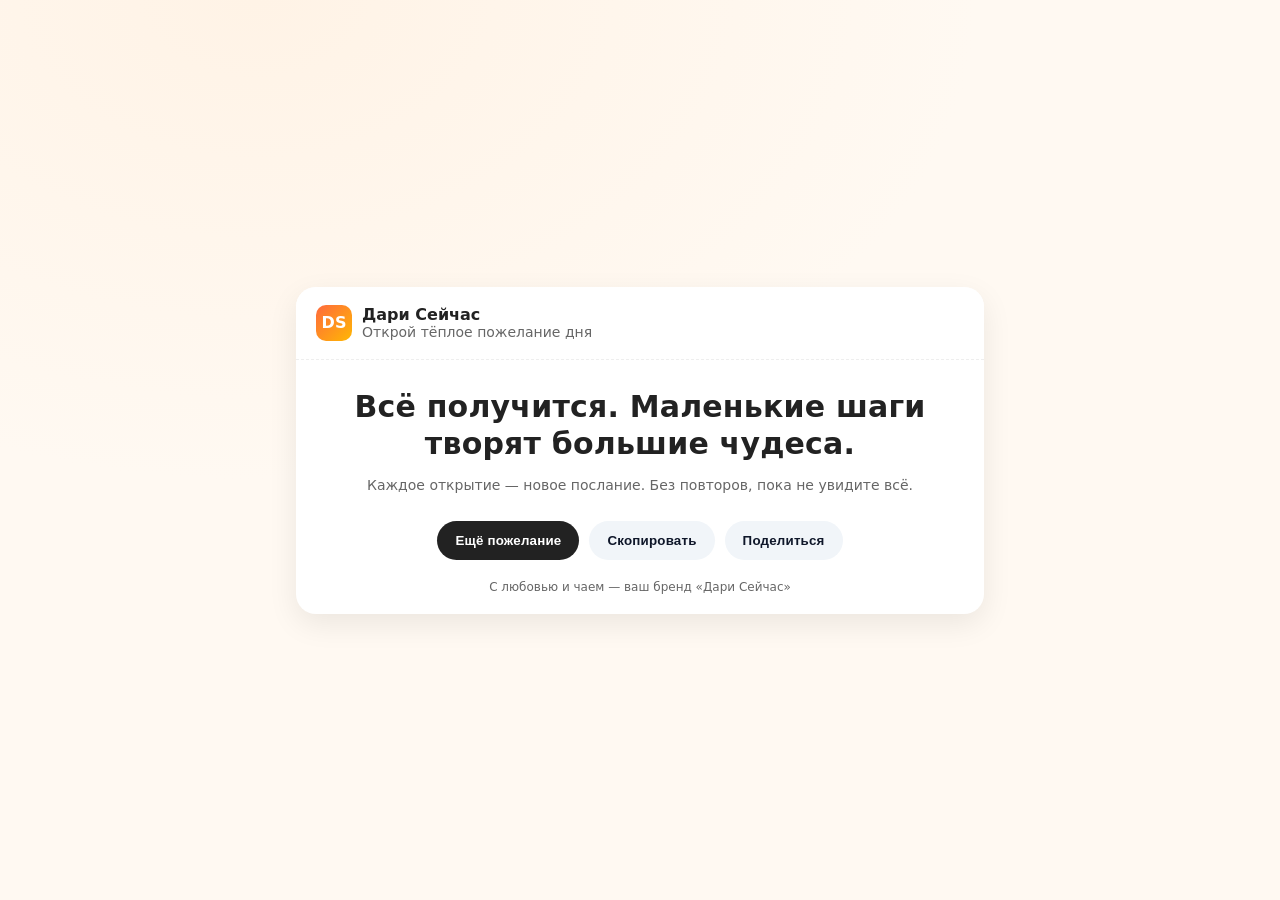
==== index.html @ bd73624b "Fix wishes page and prepare it for GitHub Pages - Remove stray backslash that broke the whole script" ====
<!DOCTYPE html>
<html lang="ru">
<head>
  <meta charset="UTF-8" />
  <meta name="viewport" content="width=device-width, initial-scale=1" />
  <title>Дари Сейчас — Тёплое пожелание</title>
  <meta name="description" content="Откройте тёплое пожелание дня от бренда «Дари Сейчас». Новое сообщение при каждом открытии и без повторов, пока не увидите все!" />
  <style>
    :root {
      --bg: #fff9f2;
      --card: #ffffff;
      --ink: #222222;
      --sub: #666666;
      --brand: #ff6a3d;  /* акцент */
      --accent: #06b6d4; /* второй акцент */
      --radius: 20px;
      --glow1: #fff3e6;
      --glow2: #eefbff;
      --line: #eeeeee;
      --btn2-bg: #f1f5f9;
      --btn2-ink: #0f172a;
    }
    /* тёмная тема: ?theme=dark */
    :root[data-theme="dark"] {
      --bg: #0b1220;
      --card: #0f172a;
      --ink: #e5e7eb;
      --sub: #94a3b8;
      --glow1: #1a2336;
      --glow2: #0f2233;
      --line: #1f2a3d;
      --btn2-bg: #1e293b;
      --btn2-ink: #e5e7eb;
    }
    html, body { height: 100%; }
    body {
      margin: 0; font-family: system-ui, -apple-system, Segoe UI, Roboto, Ubuntu, Cantarell, Noto Sans, "Helvetica Neue", Arial, "Apple Color Emoji", "Segoe UI Emoji";
      background: radial-gradient(1200px 800px at 20% 0%, var(--glow1) 0%, var(--bg) 60%),
                  radial-gradient(900px 600px at 100% 100%, var(--glow2) 0%, var(--bg) 40%);
      color: var(--ink);
      display: grid; place-items: center;
    }
    .wrap { width: min(720px, 100%); padding: 16px; box-sizing: border-box; }
    .card {
      background: var(--card);
      border-radius: var(--radius);
      box-shadow: 0 10px 30px rgba(0,0,0,.08);
      overflow: hidden;
      position: relative;
    }
    .brand {
      display:flex; align-items:center; gap:10px; padding: 18px 20px; border-bottom: 1px dashed var(--line); background: var(--card);
    }
    .logo {
      width: 36px; height: 36px; border-radius: 10px; background: linear-gradient(135deg,var(--brand),#ffb703); display:grid;place-items:center; color:white; font-weight: 800;
    }
    .brand .title { font-weight: 700; }
    .brand .subtitle { color: var(--sub); font-size: 14px; }
    .content { padding: 28px 22px 8px 22px; text-align: center; }
    .aff {
      font-size: clamp(22px, 3.2vw, 30px);
      line-height: 1.25; font-weight: 750; letter-spacing: 0.2px;
    }
    .hint { color: var(--sub); margin-top: 14px; font-size: 14px; }
    .actions { display:flex; flex-wrap:wrap; gap:10px; justify-content:center; padding: 20px; }
    button {
      border: none; border-radius: 999px; padding: 12px 18px; cursor: pointer; font-weight: 700; letter-spacing: .2px;
      background: var(--ink); color: var(--card); transition: transform .05s ease, box-shadow .2s ease;
    }
    button.secondary { background: var(--btn2-bg); color: var(--btn2-ink); }
    button:active { transform: translateY(1px); }
    .footer { text-align:center; color: var(--sub); font-size: 12px; padding: 0 18px 20px; }

    /* простая анимация конфетти-эмодзи */
    .confetti { position: absolute; inset: 0; pointer-events:none; overflow:hidden; }
    .piece { position:absolute; font-size: 22px; opacity: 0; animation: boom 1200ms ease-out forwards; }
    @keyframes boom { from { transform: translate(0,0) rotate(0deg); opacity: 1; } to { transform: translate(var(--tx), var(--ty)) rotate(var(--rot)); opacity: 0; } }

    /* режим компакт для маленьких экранов QR */
    @media (max-width: 380px) { .brand .subtitle{ display:none; } .actions{ gap:8px; } button{ padding:11px 14px; font-size:14px; } }
  </style>
</head>
<body>
  <div class="wrap">
    <div class="card" id="card">
      <div class="brand">
        <div class="logo" aria-hidden="true">DS</div>
        <div>
          <div class="title">Дари Сейчас</div>
          <div class="subtitle">Открой тёплое пожелание дня</div>
        </div>
      </div>
      <div class="content">
        <div class="aff" id="aff">…</div>
        <div class="hint" id="hint">Каждое открытие — новое послание. Без повторов, пока не увидите всё.</div>
      </div>
      <div class="actions">
        <button id="moreBtn">Ещё пожелание</button>
        <button id="copyBtn" class="secondary">Скопировать</button>
        <button id="shareBtn" class="secondary">Поделиться</button>
      </div>
      <div class="footer">С любовью и чаем — ваш бренд «Дари Сейчас»</div>
      <div class="confetti" id="confetti" aria-hidden="true"></div>
    </div>
  </div>

  <script>
    /**
     * НАСТРОЙКИ
     * Можно указать набор через параметр URL ?set=newyear|birthday|kids|tea|default
     * Пример: https://usmanovaalisa-maker.github.io/wallpapers/?set=newyear
     */
    const SETS = {
      default: [
        "Ты — самый добрый повод улыбнуться сегодня.",
        "Пусть этот чай согреет мечту и приблизит её на шаг.",
        "Всё получится. Маленькие шаги творят большие чудеса.",
        "Ты делаешь этот мир вкуснее и теплее.",
        "Сегодня — отличный день начать с улыбки.",
        "Бери с полки радость — она твоя!",
        "Вдох — спокойствие, выдох — благодарность.",
        "Чашка чая и добрые мысли — идеальная суперсила.",
        "Ты — подарок для тех, кто рядом.",
        "Сладкие моменты дня уже в пути к тебе."
      ],
      newyear: [
        "Новый год — новая глава, наполни её радостью.",
        "Пусть желания сбудутся быстрее, чем тает снежинка на ладони.",
        "Символ года приносит удачу тем, кто улыбается первым.",
        "В каждый день — по маленькому чуду!" 
      ],
      birthday: [
        "Сегодня твой день — лови счастье пригоршнями!",
        "Пусть свечи исполнят всё задуманное.",
        "Ты — главный герой своего праздника.",
        "Сделай желание — вселенная уже слушает." 
      ],
      kids: [
        "Ты супер! И точка.",
        "Сегодняшняя улыбка — твоя суперсила.",
        "Делись конфеткой, и счастья станет больше!",
        "Играй, мечтай, сияй!" 
      ],
      tea: [
        "Глоток тепла — и день становится мягче.",
        "Пей чай, а не переживания.",
        "С каждой чашкой — больше спокойствия и уюта.",
        "Тёплые мысли завариваются первыми." 
      ]
    };

    const params = new URLSearchParams(location.search);
    const setKey = (params.get('set') || 'default').toLowerCase();
    const MESSAGES = (SETS[setKey] || SETS.default).slice();

    // Версия пула (менять при обновлении списков, чтобы сбрасывался localStorage)
    const POOL_VERSION = `v1-${setKey}`;

    // Элементы
    const affEl = document.getElementById('aff');
    const moreBtn = document.getElementById('moreBtn');
    const copyBtn = document.getElementById('copyBtn');
    const shareBtn = document.getElementById('shareBtn');
    const confettiEl = document.getElementById('confetti');

    // Инициализация пула без повторов: тасуем список и показываем по очереди, пока не кончится.
    // localStorage может быть недоступен (инкогнито, заблокированные cookies) — тогда просто не запоминаем
    function loadPool() {
      let saved = null;
      try { saved = JSON.parse(localStorage.getItem('affirmationPool') || 'null'); } catch(e){}
      if (saved && saved.version === POOL_VERSION && Array.isArray(saved.items) && typeof saved.index === 'number') {
        return saved;
      }
      const items = shuffle(MESSAGES.slice());
      const pool = { version: POOL_VERSION, items, index: 0 };
      savePool(pool);
      return pool;
    }

    function savePool(pool){ try { localStorage.setItem('affirmationPool', JSON.stringify(pool)); } catch(e){} }

    function shuffle(arr){
      for (let i = arr.length - 1; i > 0; i--) {
        const j = Math.floor(Math.random() * (i + 1));
        [arr[i], arr[j]] = [arr[j], arr[i]];
      }
      return arr;
    }

    let pool = loadPool();

    function nextMessage() {
      // если дошли до конца — тасуем заново без повторов
      if (pool.index >= pool.items.length) {
        pool.items = shuffle(MESSAGES.slice());
        pool.index = 0;
      }
      const msg = pool.items[pool.index++];
      savePool(pool);
      renderMessage(msg);
    }

    function renderMessage(text){
      affEl.textContent = text;
      burst();
    }

    function burst(){
      // простое конфетти на эмодзи без библиотек
      const icons = ['✨','🎉','💫','🍬','🌟','🎈'];
      for(let i=0;i<16;i++){
        const span = document.createElement('span');
        span.className = 'piece';
        span.textContent = icons[Math.floor(Math.random()*icons.length)];
        span.style.left = (50 + (Math.random()*20-10)) + '%';
        span.style.top = '40%';
        span.style.setProperty('--tx', (Math.random()*200-100) + 'px');
        span.style.setProperty('--ty', (200 + Math.random()*200) + 'px');
        span.style.setProperty('--rot', (Math.random()*720-360) + 'deg');
        confettiEl.appendChild(span);
        setTimeout(()=> span.remove(), 1300);
      }
    }

    // Кнопки
    moreBtn.addEventListener('click', nextMessage);
    copyBtn.addEventListener('click', async ()=>{
      try { await navigator.clipboard.writeText(affEl.textContent.trim());
        flash(copyBtn, 'Скопировано!'); } catch(e){ flash(copyBtn, 'Не удалось скопировать'); }
    });
    shareBtn.addEventListener('click', async ()=>{
      const text = affEl.textContent.trim() + ' — с любовью от «Дари Сейчас»';
      if (navigator.share) {
        try { await navigator.share({ title: 'Пожелание дня', text }); } catch(e){}
      } else { try { await navigator.clipboard.writeText(text); } catch(e){} flash(shareBtn, 'Скопировано для отправки'); }
    });

    function flash(btn, label){
      const prev = btn.textContent; btn.textContent = label; btn.disabled = true;
      setTimeout(()=>{ btn.textContent = prev; btn.disabled = false; }, 1100);
    }

    // Показ при загрузке
    nextMessage();

    // Если нужно: смена темы через ?theme=dark
    (function themeFromURL(){
      const t = (params.get('theme')||'').toLowerCase();
      if (t === 'dark') document.documentElement.dataset.theme = 'dark';
    })();
  </script>
</body>
</html>
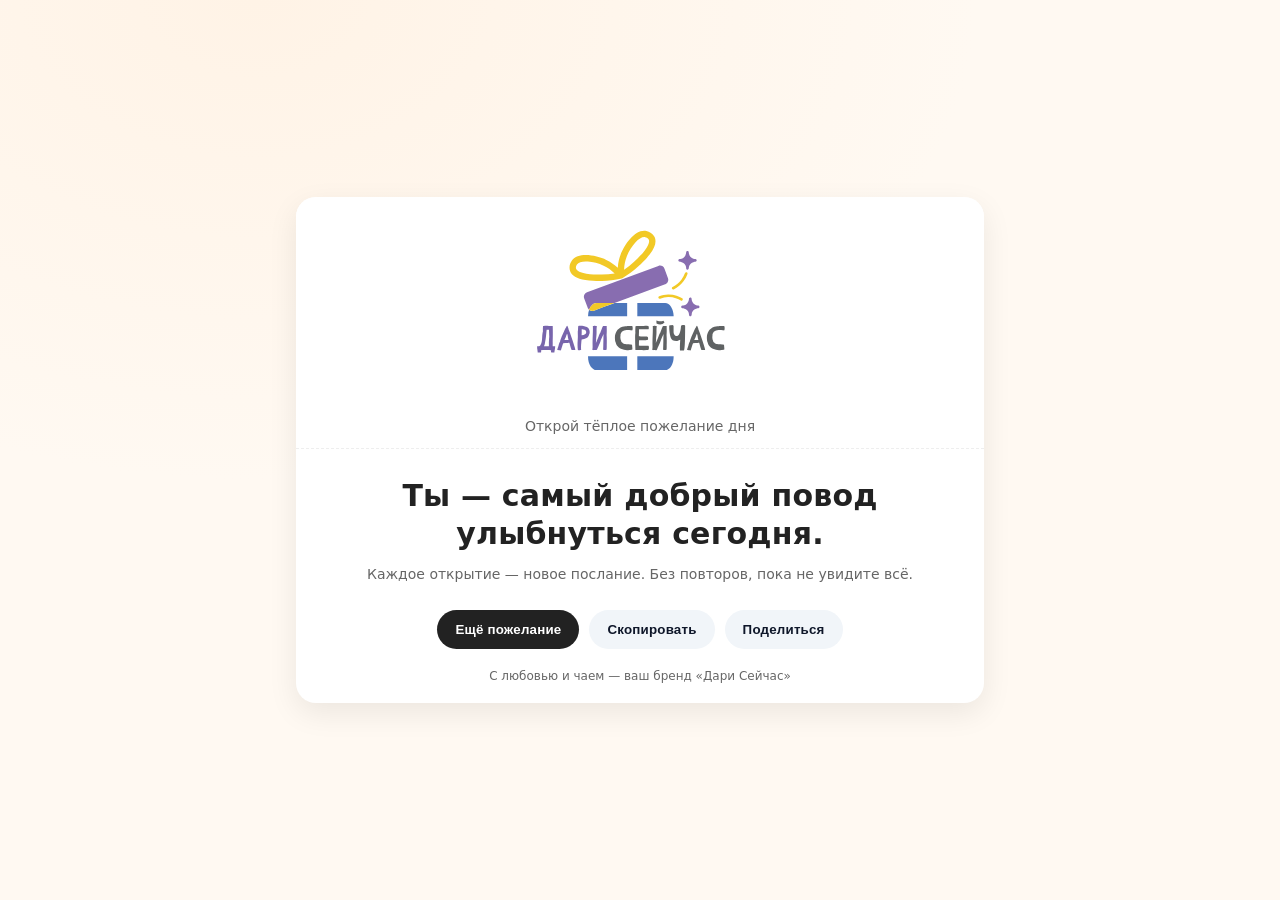
==== commit 5c23f43e: "Add brand logo to wishes page Logo converted to SVG from the brand's vector PDF (RGB version), witho" ====
--- a/index.html
+++ b/index.html
@@ -4,6 +4,7 @@
   <meta charset="UTF-8" />
   <meta name="viewport" content="width=device-width, initial-scale=1" />
   <title>Дари Сейчас — Тёплое пожелание</title>
+  <link rel="icon" type="image/svg+xml" href="logo.svg" />
   <meta name="description" content="Откройте тёплое пожелание дня от бренда «Дари Сейчас». Новое сообщение при каждом открытии и без повторов, пока не увидите все!" />
   <style>
     :root {
@@ -49,12 +50,9 @@
       position: relative;
     }
     .brand {
-      display:flex; align-items:center; gap:10px; padding: 18px 20px; border-bottom: 1px dashed var(--line); background: var(--card);
-    }
-    .logo {
-      width: 36px; height: 36px; border-radius: 10px; background: linear-gradient(135deg,var(--brand),#ffb703); display:grid;place-items:center; color:white; font-weight: 800;
-    }
-    .brand .title { font-weight: 700; }
+      display:flex; flex-direction:column; align-items:center; gap:4px; padding: 16px 20px 14px; border-bottom: 1px dashed var(--line); background: var(--card);
+    }
+    .logo { display:block; width: min(220px, 62%); height: auto; }
     .brand .subtitle { color: var(--sub); font-size: 14px; }
     .content { padding: 28px 22px 8px 22px; text-align: center; }
     .aff {
@@ -84,11 +82,8 @@
   <div class="wrap">
     <div class="card" id="card">
       <div class="brand">
-        <div class="logo" aria-hidden="true">DS</div>
-        <div>
-          <div class="title">Дари Сейчас</div>
-          <div class="subtitle">Открой тёплое пожелание дня</div>
-        </div>
+        <img class="logo" src="logo.svg" alt="Дари Сейчас" />
+        <div class="subtitle">Открой тёплое пожелание дня</div>
       </div>
       <div class="content">
         <div class="aff" id="aff">…</div>
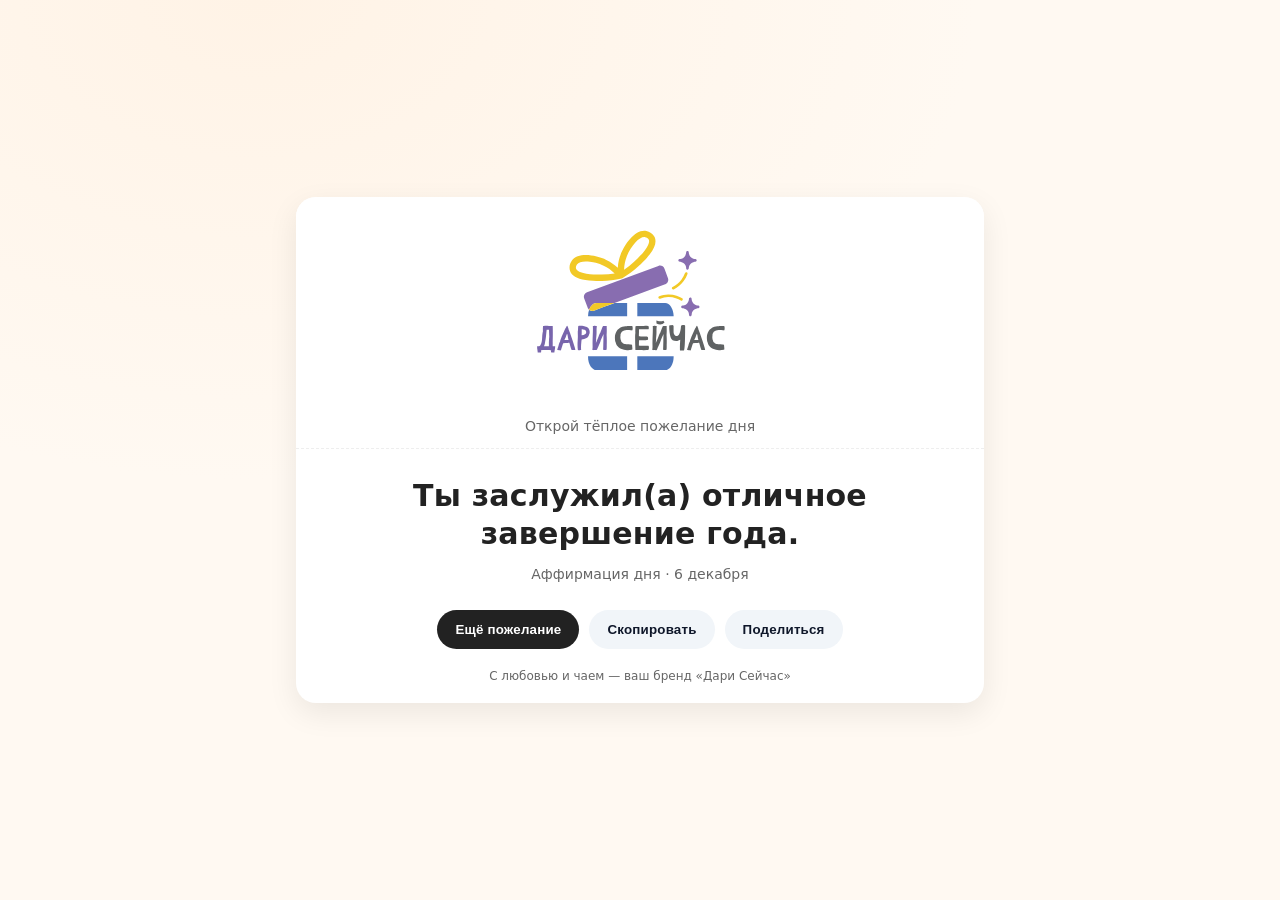
==== commit 5e8ab583: "Add affirmation of the day and daily Bitrix24 greetings - wishes/fans.json: ~300 phrases for subscri" ====
--- a/index.html
+++ b/index.html
@@ -145,34 +145,19 @@
     };
 
     const params = new URLSearchParams(location.search);
-    const setKey = (params.get('set') || 'default').toLowerCase();
-    const MESSAGES = (SETS[setKey] || SETS.default).slice();
-
-    // Версия пула (менять при обновлении списков, чтобы сбрасывался localStorage)
-    const POOL_VERSION = `v1-${setKey}`;
+    const setParam = (params.get('set') || '').toLowerCase();
 
     // Элементы
     const affEl = document.getElementById('aff');
+    const hintEl = document.getElementById('hint');
     const moreBtn = document.getElementById('moreBtn');
     const copyBtn = document.getElementById('copyBtn');
     const shareBtn = document.getElementById('shareBtn');
     const confettiEl = document.getElementById('confetti');
 
-    // Инициализация пула без повторов: тасуем список и показываем по очереди, пока не кончится.
     // localStorage может быть недоступен (инкогнито, заблокированные cookies) — тогда просто не запоминаем
-    function loadPool() {
-      let saved = null;
-      try { saved = JSON.parse(localStorage.getItem('affirmationPool') || 'null'); } catch(e){}
-      if (saved && saved.version === POOL_VERSION && Array.isArray(saved.items) && typeof saved.index === 'number') {
-        return saved;
-      }
-      const items = shuffle(MESSAGES.slice());
-      const pool = { version: POOL_VERSION, items, index: 0 };
-      savePool(pool);
-      return pool;
-    }
-
-    function savePool(pool){ try { localStorage.setItem('affirmationPool', JSON.stringify(pool)); } catch(e){} }
+    function load(key){ try { return JSON.parse(localStorage.getItem(key) || 'null'); } catch(e){ return null; } }
+    function save(key, val){ try { localStorage.setItem(key, JSON.stringify(val)); } catch(e){} }
 
     function shuffle(arr){
       for (let i = arr.length - 1; i > 0; i--) {
@@ -182,16 +167,86 @@
       return arr;
     }
 
-    let pool = loadPool();
+    /**
+     * РЕЖИМ «АФФИРМАЦИЯ ДНЯ» (по умолчанию, без ?set=)
+     * Фразы берутся из wishes/fans.json с учётом даты: свежие фразы дня, праздник, месяц, общие.
+     * У каждого человека своя фраза на сегодня; при повторном открытии в тот же день — та же,
+     * «Ещё пожелание» даёт следующую. Уже виденные фразы не повторяются, пока не закончатся все.
+     */
+    const pad = n => String(n).padStart(2, '0');
+    const today = new Date();
+    const todayISO = `${today.getFullYear()}-${pad(today.getMonth()+1)}-${pad(today.getDate())}`;
+
+    function holidayMatches(h, d){
+      if (h.rule) {
+        const {month, weekday, nth} = h.rule;
+        if (d.getMonth()+1 !== month || d.getDay() !== weekday) return false;
+        if (nth > 0) return Math.ceil(d.getDate() / 7) === nth;
+        const next = new Date(d); next.setDate(d.getDate() + 7);
+        return next.getMonth() !== d.getMonth(); // последний такой день недели в месяце
+      }
+      const md = `${pad(d.getMonth()+1)}-${pad(d.getDate())}`;
+      return h.from <= h.to ? (md >= h.from && md <= h.to) : (md >= h.from || md <= h.to); // диапазон через Новый год
+    }
+
+    function buildDayPool(data){
+      const holidays = (data.holidays || []).filter(h => holidayMatches(h, today));
+      const special = [...((data.daily || {})[todayISO] || []), ...holidays.flatMap(h => h.fans)];
+      const seasonal = (data.months || {})[String(today.getMonth()+1)] || [];
+      const general = data.general || [];
+      const seen = new Set(load('affSeen') || []);
+      // сначала невиденные, внутри — сначала праздничные/свежие, потом сезонные, потом общие
+      const groups = [special, seasonal, general].map(g => shuffle([...new Set(g)]));
+      const all = [...new Set(groups.flat())];
+      const items = [...all.filter(t => !seen.has(t)), ...all.filter(t => seen.has(t))];
+      return { items, holiday: holidays.map(h => h.name).join(', ') };
+    }
+
+    function markSeen(text){
+      const seen = load('affSeen') || [];
+      if (!seen.includes(text)) { seen.push(text); save('affSeen', seen.slice(-2000)); }
+    }
+
+    let MESSAGES = [], POOL_VERSION = '', pool = null, dayMode = false;
+
+    function initSetMode(){
+      // Можно указать набор через параметр URL ?set=newyear|birthday|kids|tea|default
+      const key = SETS[setParam] ? setParam : 'default';
+      MESSAGES = SETS[key].slice();
+      // Версия пула (менять при обновлении списков, чтобы сбрасывался localStorage)
+      POOL_VERSION = `v1-${key}`;
+      const saved = load('affirmationPool');
+      pool = (saved && saved.version === POOL_VERSION && Array.isArray(saved.items) && typeof saved.index === 'number')
+        ? saved : { version: POOL_VERSION, items: shuffle(MESSAGES.slice()), index: 0 };
+      nextMessage();
+    }
+
+    function initDayMode(data){
+      dayMode = true;
+      const { items, holiday } = buildDayPool(data);
+      MESSAGES = items;
+      POOL_VERSION = `day-${todayISO}`;
+      const dateText = today.toLocaleDateString('ru-RU', { day: 'numeric', month: 'long' });
+      hintEl.textContent = `Аффирмация дня · ${dateText}` + (holiday ? ` · ${holiday}` : '');
+      const saved = load('affirmationDay');
+      if (saved && saved.version === POOL_VERSION && Array.isArray(saved.items) && saved.index > 0) {
+        pool = saved;
+        renderMessage(pool.items[pool.index - 1]); // та же фраза дня при повторном открытии
+      } else {
+        pool = { version: POOL_VERSION, items, index: 0 };
+        nextMessage();
+      }
+    }
 
     function nextMessage() {
+      if (!pool) return; // фразы ещё загружаются
       // если дошли до конца — тасуем заново без повторов
       if (pool.index >= pool.items.length) {
         pool.items = shuffle(MESSAGES.slice());
         pool.index = 0;
       }
       const msg = pool.items[pool.index++];
-      savePool(pool);
+      if (dayMode) { save('affirmationDay', pool); markSeen(msg); } else save('affirmationPool', pool);
       renderMessage(msg);
     }
 
@@ -235,8 +290,12 @@
       setTimeout(()=>{ btn.textContent = prev; btn.disabled = false; }, 1100);
     }
 
-    // Показ при загрузке
-    nextMessage();
+    // Показ при загрузке: с ?set= — старые наборы, иначе аффирмация дня из wishes/fans.json
+    if (setParam) initSetMode();
+    else fetch('wishes/fans.json', { cache: 'no-cache' })
+      .then(r => { if (!r.ok) throw new Error(r.status); return r.json(); })
+      .then(initDayMode)
+      .catch(initSetMode);
 
     // Если нужно: смена темы через ?theme=dark
     (function themeFromURL(){
